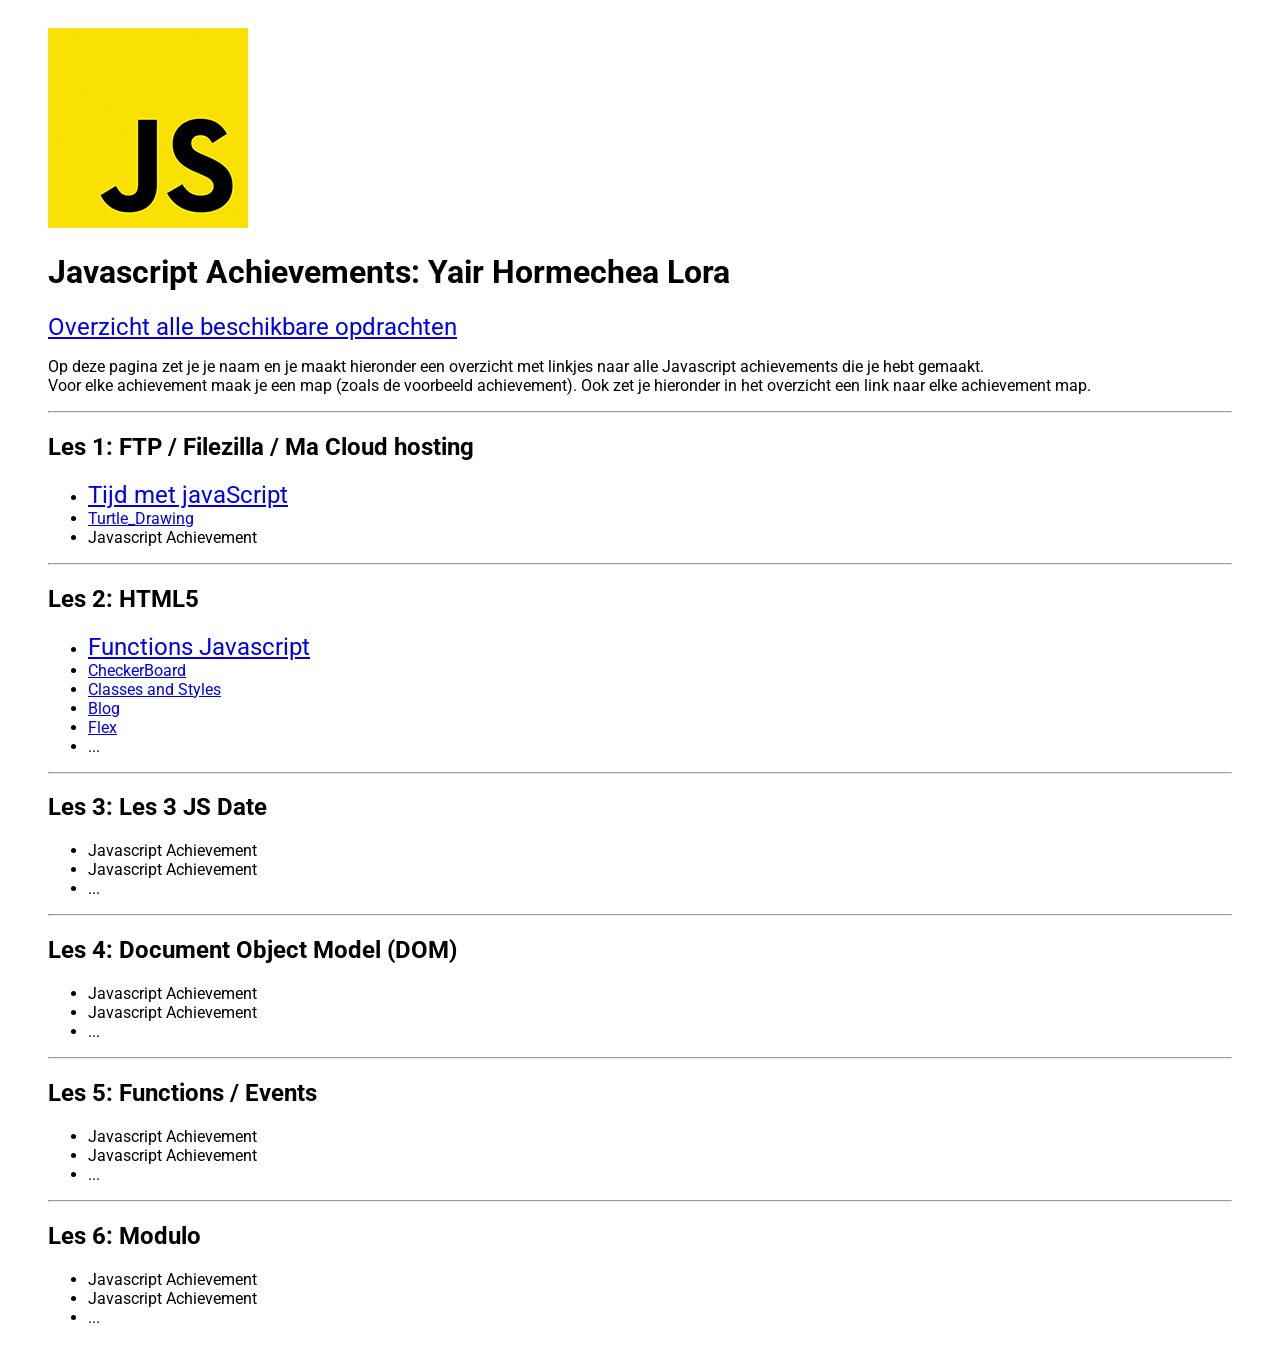
==== WebPage/index.html @ 87109d53 "More AC." ====
<!DOCTYPE html>
<html lang="en">

<head>
    <meta charset="UTF-8">
    <meta name="viewport" content="width=device-width, initial-scale=1.0">
    <title>Javascript Achievements</title>
    <link href="https://fonts.googleapis.com/css2?family=Roboto:wght@300&display=swap" rel="stylesheet">
    <style type="text/css">
        body {
            font-family: "Roboto", sans-serif;
        }

        .container {
            padding: 20px 40px;
        }

        .big-link {
            font-size: 1.5em;
        }
    </style>
</head>

<body>
    <div class="container">
        <img src="js.png" />

        <h1>Javascript Achievements: Yair Hormechea Lora</h1>

        <a href="https://trello.com/b/xo5TJzFr/javascript-achievements" target="_blank" class="big-link">Overzicht alle beschikbare
            opdrachten</a>

        <p>
            Op deze pagina zet je je naam en je maakt hieronder een overzicht met linkjes naar alle Javascript achievements die je
            hebt gemaakt.<br />
            Voor elke achievement maak je een map (zoals de voorbeeld achievement). Ook zet je hieronder in het overzicht een link naar elke achievement map.
        </p>

        <hr>

        <h2>Les 1: FTP / Filezilla / Ma Cloud hosting</h3>
        <ul>
            <li>
                <a href="http://31799.hosts1.ma-cloud.nl/JavaS/Ls_1/JS_ls_1.html" target="_blank" class="big-link">Tijd met javaScript</a>
            </li>
            <li>
                <a href="http://31799.hosts1.ma-cloud.nl/WebPage/AC/Les%201%20AC/Demo_Turtle/Demo.html" target="_blank"  rel="stylesheet">Turtle_Drawing</a>
            </li>
            <li>Javascript Achievement</li>

        </ul>
        <hr>
        <h2>Les 2: HTML5</h3>
        <ul>
            <li>
                <a href="http://31799.hosts1.ma-cloud.nl/JavaS/Ls_2/F1M2-JS-Javascript-2/start_1.html" target="_blank" class="big-link">Functions Javascript</a>
            </li>
            <li>
                <a href="http://31799.hosts1.ma-cloud.nl/WebPage/AC/Les%202%20AC/Checkerboard.html"
                    target="_blank" rel="stylesheet">CheckerBoard</a>
            </li>
            <li>
                <a href="http://31799.hosts1.ma-cloud.nl/WebPage/AC/Les%202%20AC/Classes%20en%20styles/Classes%20en%20styles.html"
                    target="_blank" rel="stylesheet">Classes and Styles</a>
            </li>
            <li>
                <a href="http://31799.hosts1.ma-cloud.nl/WebPage/AC/Les%202%20AC/Blog/Blog.html" target="_blank" rel="stylesheet">Blog</a>
            </li>
            <li>
                <a href="http://31799.hosts1.ma-cloud.nl/WebPage/AC/Les%202%20AC/Flex_Box/Flex.html" target="_blank"
                    rel="stylesheet">Flex</a>
            </li>
            <li>...</li>
        </ul>
        <hr>
        <h2>Les 3: Les 3 JS Date</h3>
        <ul>
            <li>Javascript Achievement</li>
            <li>Javascript Achievement</li>
            <li>...</li>
        </ul>
        <hr>
        <h2>Les 4: Document Object Model (DOM)</h3>
        <ul>
            <li>Javascript Achievement</li>
            <li>Javascript Achievement</li>
            <li>...</li>
        </ul>
        <hr>
        <h2>Les 5: Functions / Events</h3>
        <ul>
            <li>Javascript Achievement</li>
            <li>Javascript Achievement</li>
            <li>...</li>
        </ul>
        <hr>
        <h2>Les 6: Modulo</h3>
        <ul>
            <li>Javascript Achievement</li>
            <li>Javascript Achievement</li>
            <li>...</li>
        </ul>
    </div>
</body>

</html>
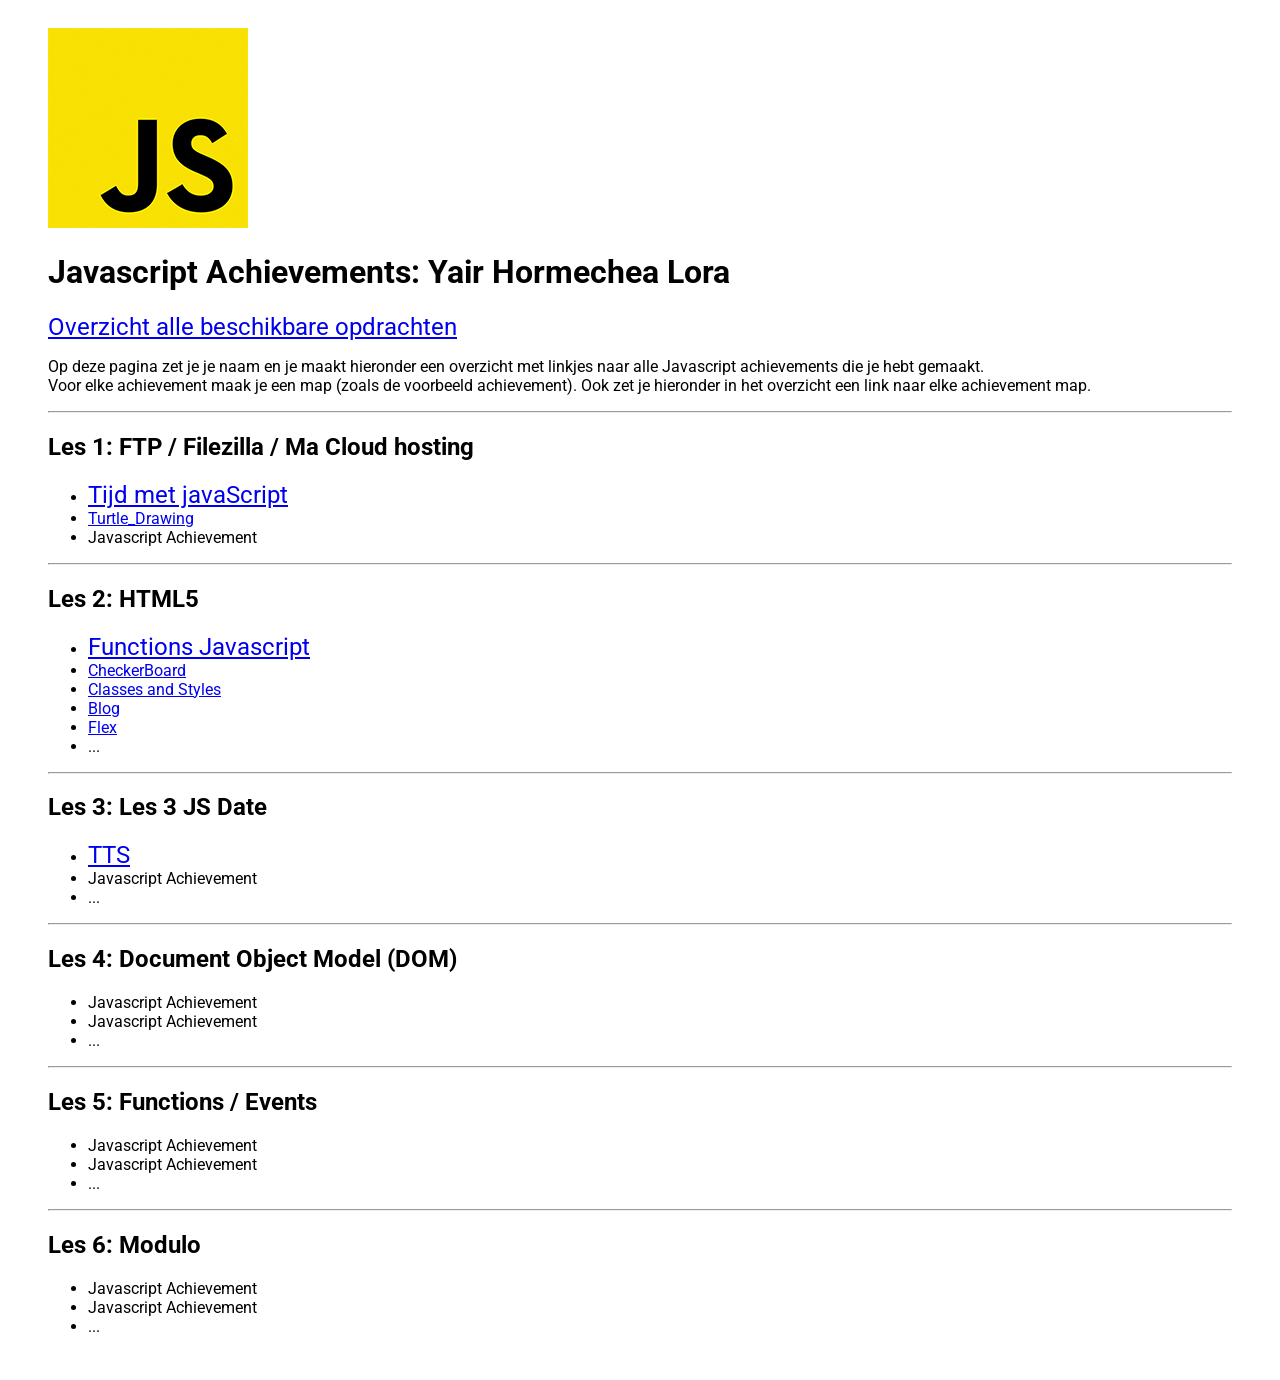
==== commit 2eb7ba7b: "Update to AC" ====
--- a/WebPage/index.html
+++ b/WebPage/index.html
@@ -75,7 +75,8 @@
         <hr>
         <h2>Les 3: Les 3 JS Date</h3>
         <ul>
-            <li>Javascript Achievement</li>
+            <li><a href="http://31799.hosts1.ma-cloud.nl/JavaS/Ls_3/F1M2-JS-Javascript-3-Arrays-Txt2speech" target="_blank"
+                rel="stylesheet" class="big-link">TTS</a></li>
             <li>Javascript Achievement</li>
             <li>...</li>
         </ul>
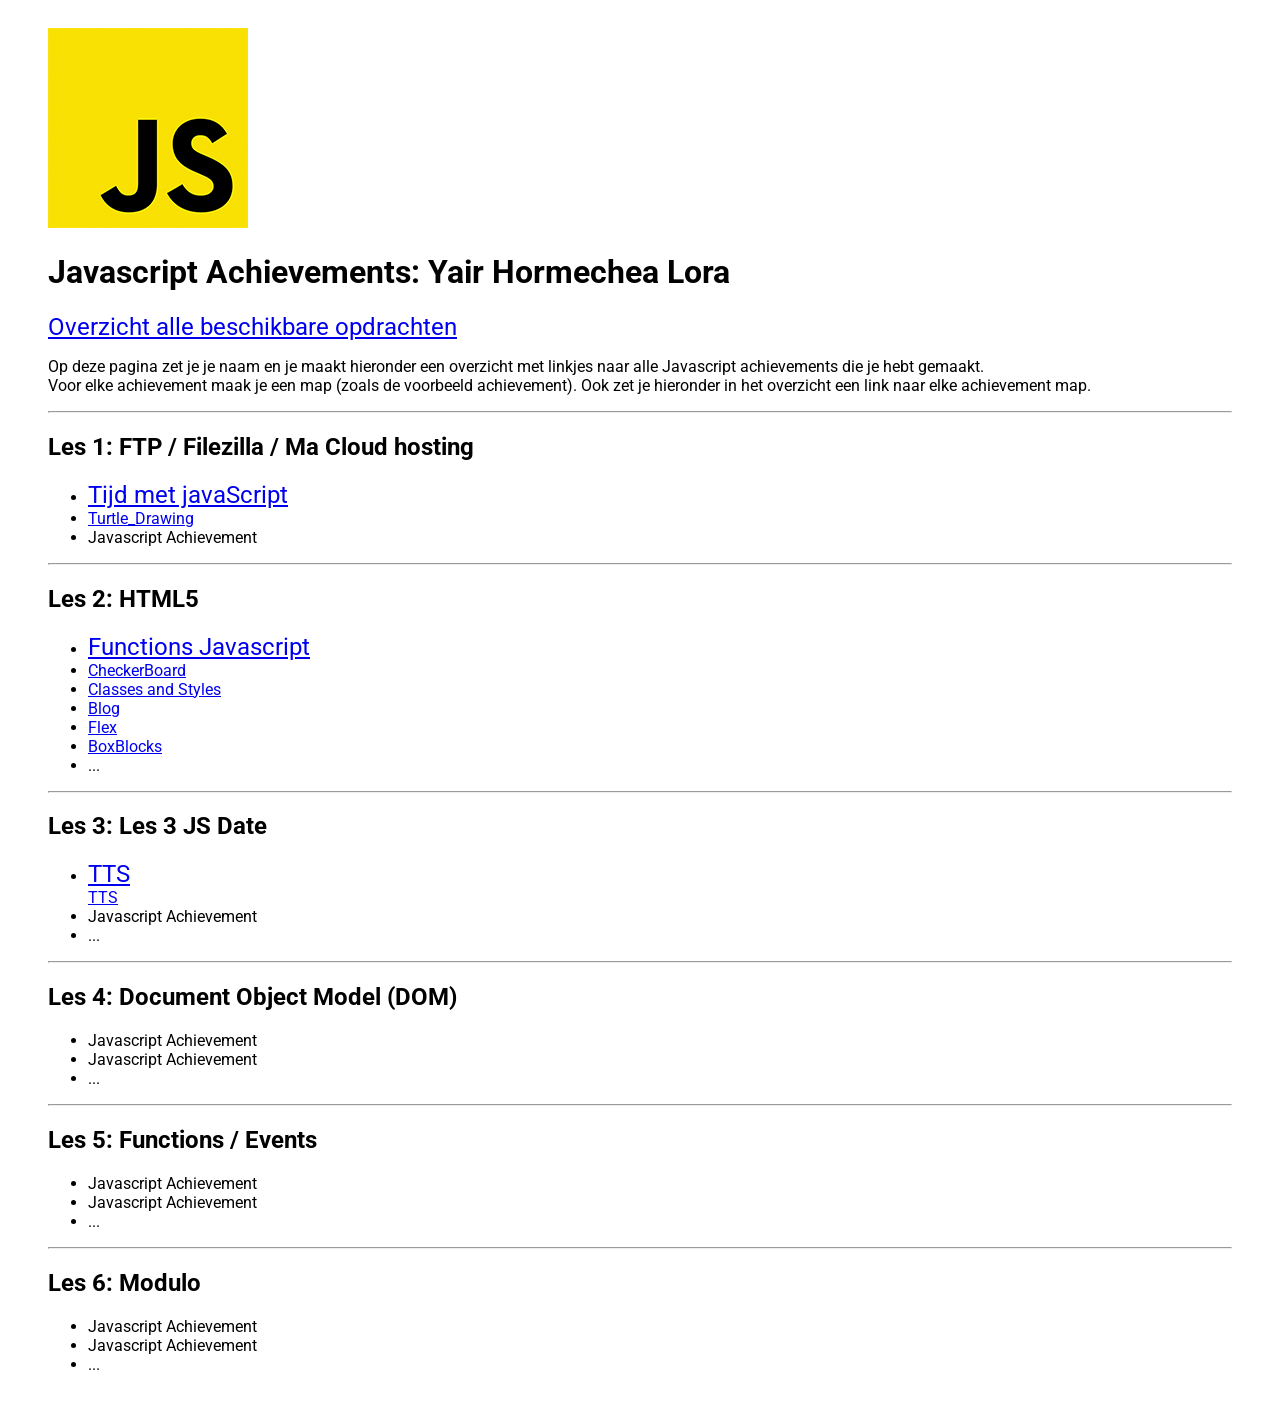
==== commit ae232248: "Three AC done." ====
--- a/WebPage/index.html
+++ b/WebPage/index.html
@@ -27,7 +27,7 @@
 
         <h1>Javascript Achievements: Yair Hormechea Lora</h1>
 
-        <a href="https://trello.com/b/xo5TJzFr/javascript-achievements" target="_blank" class="big-link">Overzicht alle beschikbare
+        <a href="https://trello.com/b/xo5TJzFr/javascript-achievements" class="big-link">Overzicht alle beschikbare
             opdrachten</a>
 
         <p>
@@ -41,10 +41,10 @@
         <h2>Les 1: FTP / Filezilla / Ma Cloud hosting</h3>
         <ul>
             <li>
-                <a href="http://31799.hosts1.ma-cloud.nl/JavaS/Ls_1/JS_ls_1.html" target="_blank" class="big-link">Tijd met javaScript</a>
+                <a href="http://31799.hosts1.ma-cloud.nl/JavaS/Ls_1/JS_ls_1.html" class="big-link">Tijd met javaScript</a>
             </li>
             <li>
-                <a href="http://31799.hosts1.ma-cloud.nl/WebPage/AC/Les%201%20AC/Demo_Turtle/Demo.html" target="_blank"  rel="stylesheet">Turtle_Drawing</a>
+                <a href="http://31799.hosts1.ma-cloud.nl/WebPage/AC/Les%201%20AC/Demo_Turtle/Demo.html" rel="stylesheet">Turtle_Drawing</a>
             </li>
             <li>Javascript Achievement</li>
 
@@ -53,30 +53,37 @@
         <h2>Les 2: HTML5</h3>
         <ul>
             <li>
-                <a href="http://31799.hosts1.ma-cloud.nl/JavaS/Ls_2/F1M2-JS-Javascript-2/start_1.html" target="_blank" class="big-link">Functions Javascript</a>
+                <a href="http://31799.hosts1.ma-cloud.nl/JavaS/Ls_2/F1M2-JS-Javascript-2/start_1.html" class="big-link">Functions Javascript</a>
             </li>
             <li>
                 <a href="http://31799.hosts1.ma-cloud.nl/WebPage/AC/Les%202%20AC/Checkerboard.html"
-                    target="_blank" rel="stylesheet">CheckerBoard</a>
+                    rel="stylesheet">CheckerBoard</a>
             </li>
             <li>
                 <a href="http://31799.hosts1.ma-cloud.nl/WebPage/AC/Les%202%20AC/Classes%20en%20styles/Classes%20en%20styles.html"
-                    target="_blank" rel="stylesheet">Classes and Styles</a>
+                    rel="stylesheet">Classes and Styles</a>
             </li>
             <li>
-                <a href="http://31799.hosts1.ma-cloud.nl/WebPage/AC/Les%202%20AC/Blog/Blog.html" target="_blank" rel="stylesheet">Blog</a>
+                <a href="http://31799.hosts1.ma-cloud.nl/WebPage/AC/Les%202%20AC/Blog/Blog.html" rel="stylesheet">Blog</a>
             </li>
             <li>
-                <a href="http://31799.hosts1.ma-cloud.nl/WebPage/AC/Les%202%20AC/Flex_Box/Flex.html" target="_blank"
-                    rel="stylesheet">Flex</a>
+                <a href="http://31799.hosts1.ma-cloud.nl/WebPage/AC/Les%202%20AC/Flex_Box/Flex.html" rel="stylesheet">Flex</a>
+            </li>
+            <li>
+                <a href="http://31799.hosts1.ma-cloud.nl/WebPage/AC/Les%202%20AC/BoxBlocks/index.html" rel="stylesheet">BoxBlocks</a>
             </li>
             <li>...</li>
         </ul>
         <hr>
         <h2>Les 3: Les 3 JS Date</h3>
         <ul>
-            <li><a href="http://31799.hosts1.ma-cloud.nl/JavaS/Ls_3/F1M2-JS-Javascript-3-Arrays-Txt2speech" target="_blank"
-                rel="stylesheet" class="big-link">TTS</a></li>
+            <li>
+            <a href="http://31799.hosts1.ma-cloud.nl/JavaS/Ls_3/F1M2-JS-Javascript-3-Arrays-Txt2speech"
+                rel="stylesheet" class="big-link">TTS</a>
+            </li>
+            <a href="http://31799.hosts1.ma-cloud.nl/JavaS/Les%203%20AC/break/index.html" rel="stylesheet"
+                >TTS</a>
+            </li>
             <li>Javascript Achievement</li>
             <li>...</li>
         </ul>
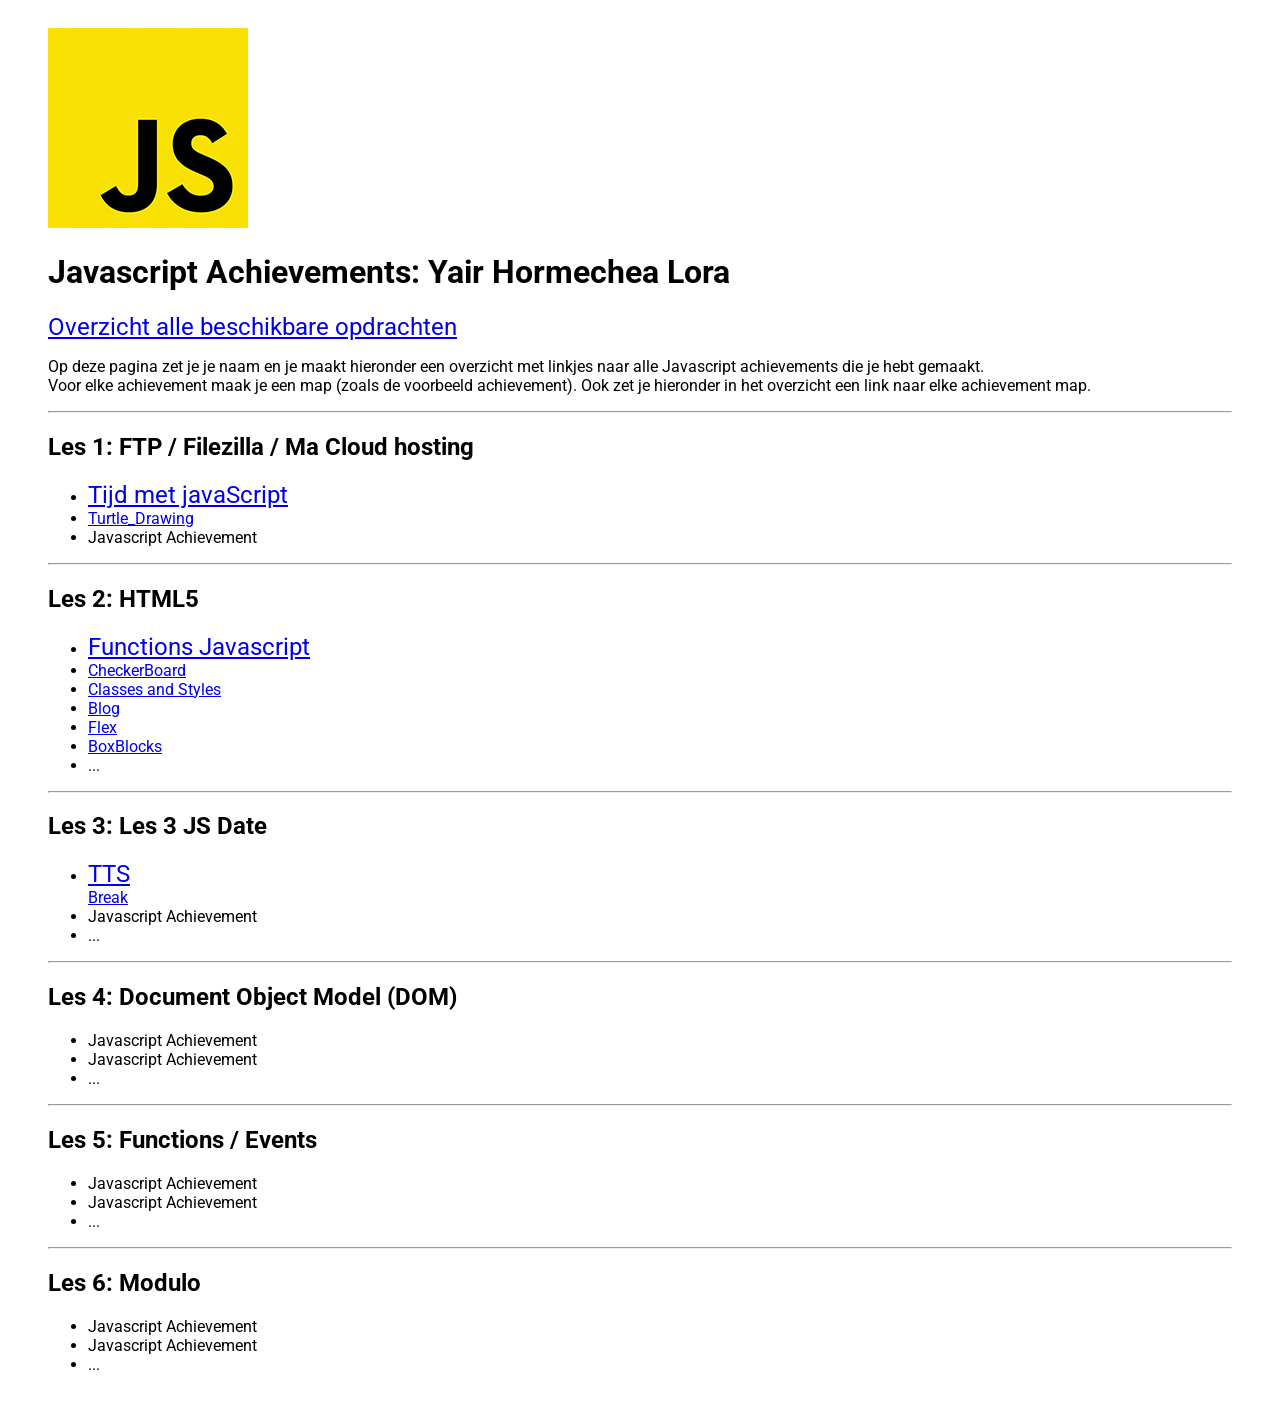
==== commit 0759b7fa: "Break add." ====
--- a/WebPage/index.html
+++ b/WebPage/index.html
@@ -82,7 +82,7 @@
                 rel="stylesheet" class="big-link">TTS</a>
             </li>
             <a href="http://31799.hosts1.ma-cloud.nl/JavaS/Les%203%20AC/break/index.html" rel="stylesheet"
-                >TTS</a>
+                >Break</a>
             </li>
             <li>Javascript Achievement</li>
             <li>...</li>
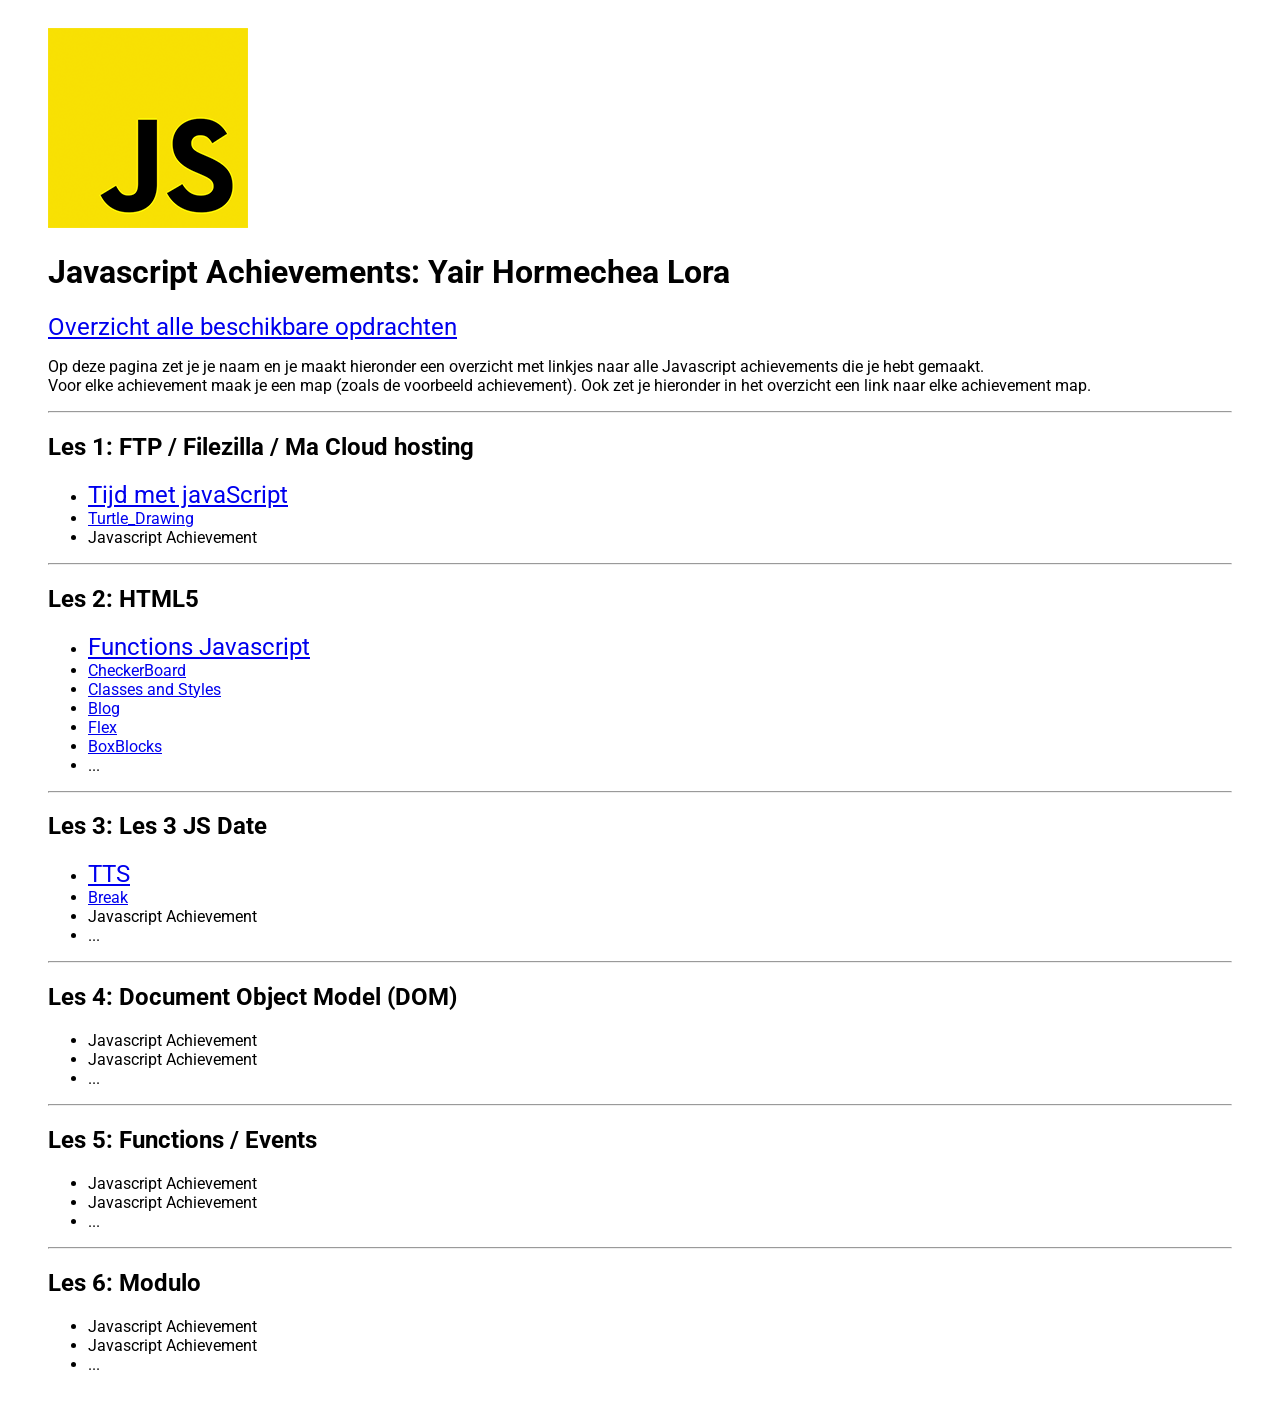
==== commit 91d24ab0: "Update.3" ====
--- a/WebPage/index.html
+++ b/WebPage/index.html
@@ -81,8 +81,8 @@
             <a href="http://31799.hosts1.ma-cloud.nl/JavaS/Ls_3/F1M2-JS-Javascript-3-Arrays-Txt2speech"
                 rel="stylesheet" class="big-link">TTS</a>
             </li>
-            <a href="http://31799.hosts1.ma-cloud.nl/JavaS/Les%203%20AC/break/index.html" rel="stylesheet"
-                >Break</a>
+            <li>
+            <a href="http://31799.hosts1.ma-cloud.nl/WebPage/AC/Les%203%20AC/break/index.html" rel="stylesheet">Break</a>
             </li>
             <li>Javascript Achievement</li>
             <li>...</li>
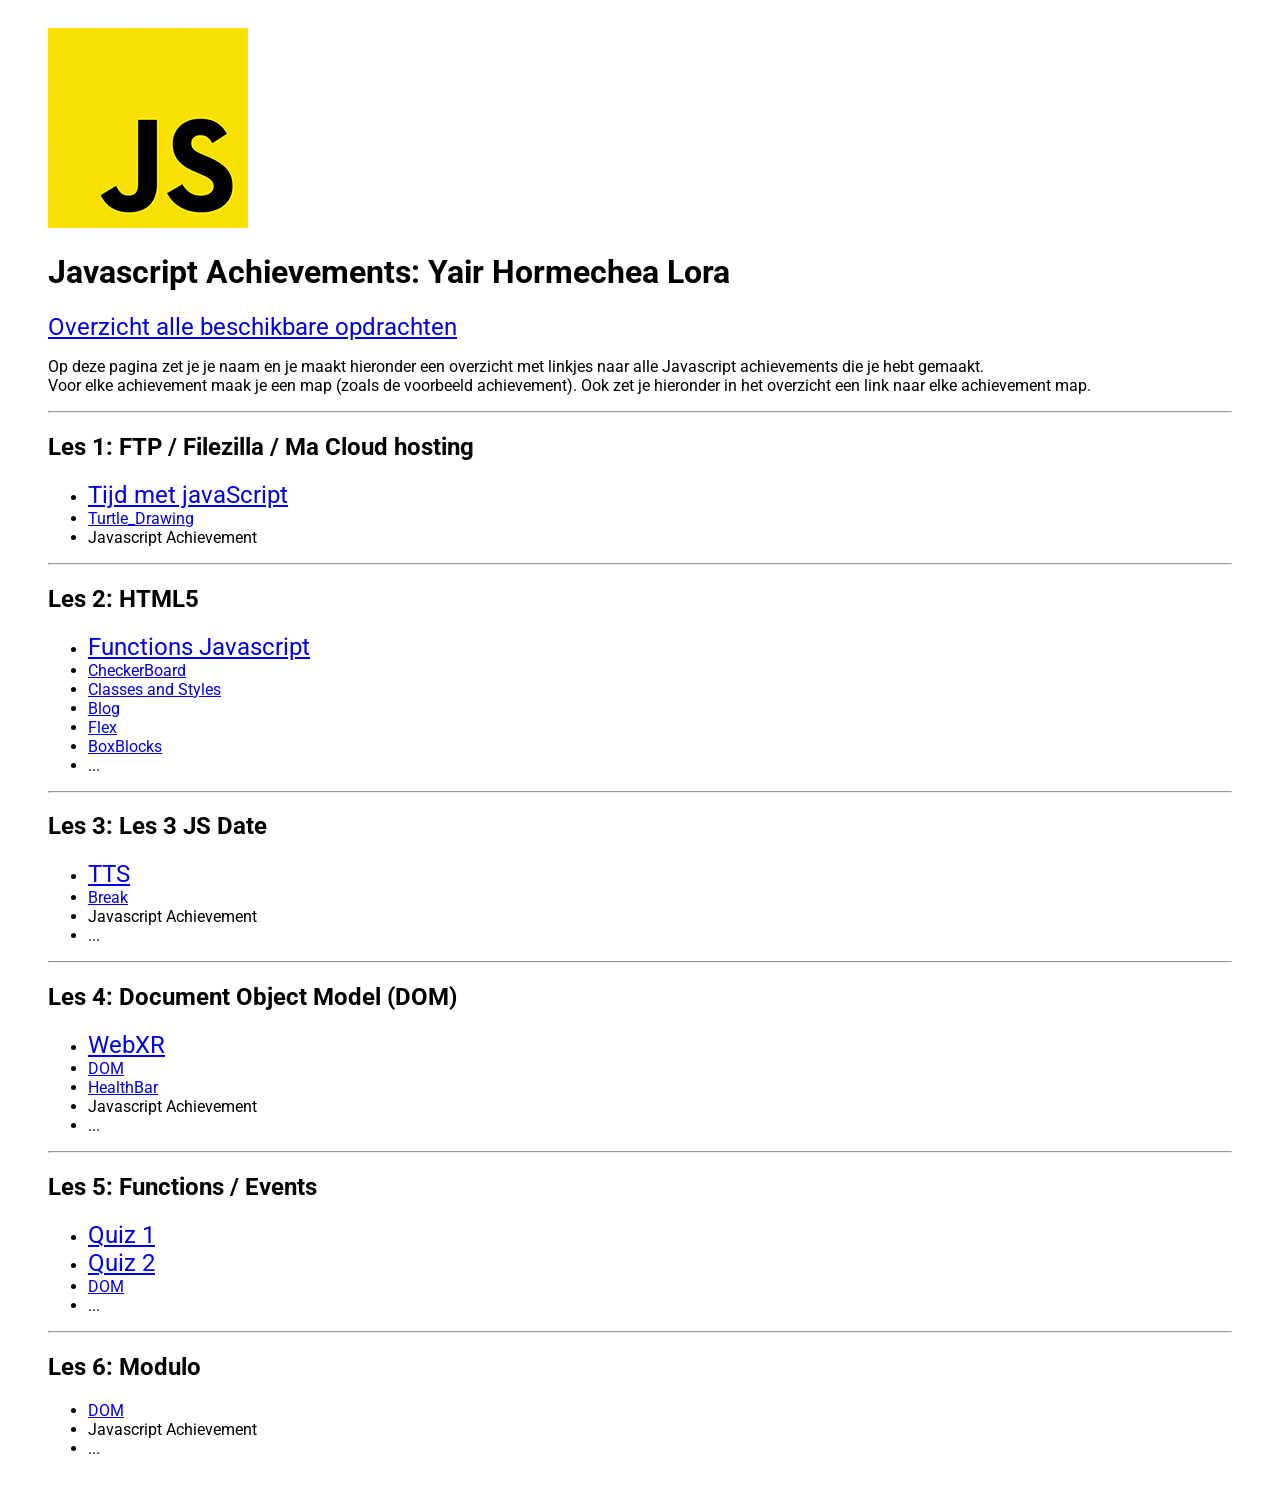
==== commit 0b788440: "update" ====
--- a/WebPage/index.html
+++ b/WebPage/index.html
@@ -41,10 +41,10 @@
         <h2>Les 1: FTP / Filezilla / Ma Cloud hosting</h3>
         <ul>
             <li>
-                <a href="http://31799.hosts1.ma-cloud.nl/JavaS/Ls_1/JS_ls_1.html" class="big-link">Tijd met javaScript</a>
+                <a href="/JavaS/Ls_1/JS_ls_1.html" class="big-link">Tijd met javaScript</a>
             </li>
             <li>
-                <a href="http://31799.hosts1.ma-cloud.nl/WebPage/AC/Les%201%20AC/Demo_Turtle/Demo.html" rel="stylesheet">Turtle_Drawing</a>
+                <a href="/WebPage/AC/Les%201%20AC/Demo_Turtle/Demo.html" rel="stylesheet">Turtle_Drawing</a>
             </li>
             <li>Javascript Achievement</li>
 
@@ -53,24 +53,24 @@
         <h2>Les 2: HTML5</h3>
         <ul>
             <li>
-                <a href="http://31799.hosts1.ma-cloud.nl/JavaS/Ls_2/F1M2-JS-Javascript-2/start_1.html" class="big-link">Functions Javascript</a>
+                <a href="/JavaS/Ls_2/F1M2-JS-Javascript-2/start_1.html" class="big-link">Functions Javascript</a>
             </li>
             <li>
-                <a href="http://31799.hosts1.ma-cloud.nl/WebPage/AC/Les%202%20AC/Checkerboard.html"
+                <a href="/WebPage/AC/Les%202%20AC/Checkerboard.html"
                     rel="stylesheet">CheckerBoard</a>
             </li>
             <li>
-                <a href="http://31799.hosts1.ma-cloud.nl/WebPage/AC/Les%202%20AC/Classes%20en%20styles/Classes%20en%20styles.html"
+                <a href="/WebPage/AC/Les%202%20AC/Classes%20en%20styles/Classes%20en%20styles.html"
                     rel="stylesheet">Classes and Styles</a>
             </li>
             <li>
-                <a href="http://31799.hosts1.ma-cloud.nl/WebPage/AC/Les%202%20AC/Blog/Blog.html" rel="stylesheet">Blog</a>
+                <a href="/WebPage/AC/Les%202%20AC/Blog/Blog.html" rel="stylesheet">Blog</a>
             </li>
             <li>
-                <a href="http://31799.hosts1.ma-cloud.nl/WebPage/AC/Les%202%20AC/Flex_Box/Flex.html" rel="stylesheet">Flex</a>
+                <a href="/WebPage/AC/Les%202%20AC/Flex_Box/Flex.html" rel="stylesheet">Flex</a>
             </li>
             <li>
-                <a href="http://31799.hosts1.ma-cloud.nl/WebPage/AC/Les%202%20AC/BoxBlocks/index.html" rel="stylesheet">BoxBlocks</a>
+                <a href="/WebPage/AC/Les%202%20AC/BoxBlocks/index.html" rel="stylesheet">BoxBlocks</a>
             </li>
             <li>...</li>
         </ul>
@@ -78,11 +78,11 @@
         <h2>Les 3: Les 3 JS Date</h3>
         <ul>
             <li>
-            <a href="http://31799.hosts1.ma-cloud.nl/JavaS/Ls_3/F1M2-JS-Javascript-3-Arrays-Txt2speech"
+            <a href="/JavaS/Ls_3/F1M2-JS-Javascript-3-Arrays-Txt2speech/index.html"
                 rel="stylesheet" class="big-link">TTS</a>
             </li>
             <li>
-            <a href="http://31799.hosts1.ma-cloud.nl/WebPage/AC/Les%203%20AC/break/index.html" rel="stylesheet">Break</a>
+            <a href="/WebPage/AC/Les%203%20AC/break/index.html" rel="stylesheet">Break</a>
             </li>
             <li>Javascript Achievement</li>
             <li>...</li>
@@ -90,21 +90,39 @@
         <hr>
         <h2>Les 4: Document Object Model (DOM)</h3>
         <ul>
-            <li>Javascript Achievement</li>
+            <li>
+                <a href="/JavaS/Ls_4/ma-webxr/index-voorbeeld-in-pagina.html" rel="stylesheet"
+                    class="big-link">WebXR</a>
+            </li>
+            <li>
+                <a href="/WebPage/AC/Les%204%20AC/DOM/index.html" rel="stylesheet">DOM</a>
+            </li>
+            <li>
+                <a href="/WebPage/AC/Les%204%20AC/HealthBar/index.html" rel="stylesheet">HealthBar</a>
+            </li>
             <li>Javascript Achievement</li>
             <li>...</li>
         </ul>
         <hr>
         <h2>Les 5: Functions / Events</h3>
         <ul>
-            <li>Javascript Achievement</li>
-            <li>Javascript Achievement</li>
+            <li>
+                <a href="/JavaS/Ls_5/index.html" rel="stylesheet" class="big-link">Quiz 1</a>
+            </li>
+            <li>
+                <a href="/JavaS/Ls_5/index1.html" rel="stylesheet" class="big-link">Quiz 2</a>
+            </li>
+            <li>
+                <a href="/WebPage/AC/Les%205%20AC/ScrollOnMe/index.html" rel="stylesheet">DOM</a>
+            </li>
             <li>...</li>
         </ul>
         <hr>
         <h2>Les 6: Modulo</h3>
         <ul>
-            <li>Javascript Achievement</li>
+            <li>
+                <a href="/WebPage/AC/Les%206%20AC/DungeonMaster/index" rel="stylesheet">DOM</a>
+            </li>
             <li>Javascript Achievement</li>
             <li>...</li>
         </ul>
